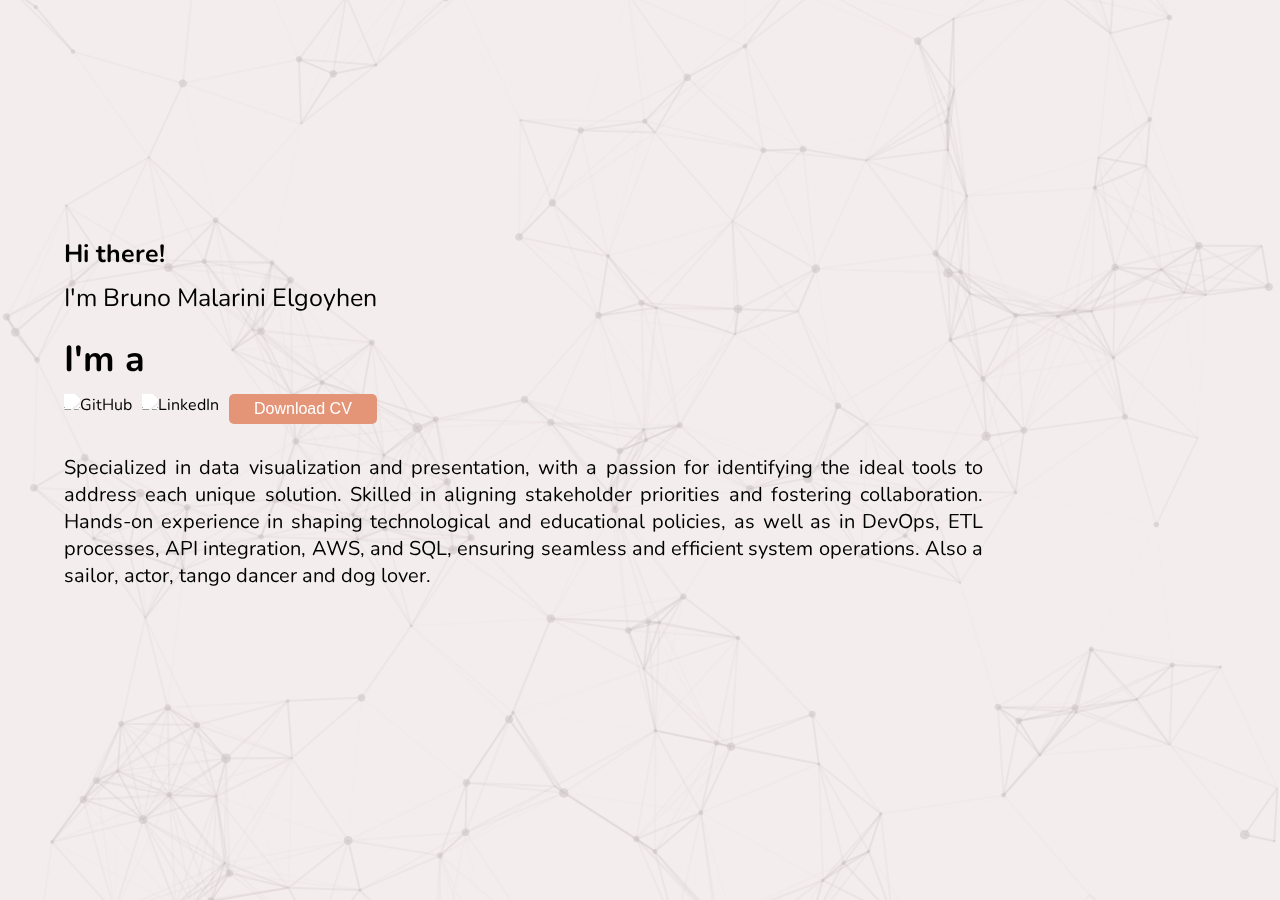
==== index.html @ 43252fc2 "Update index.html" ====
<!DOCTYPE html>
<html lang="en">
<head>
    <meta charset="UTF-8">
    <meta name="viewport" content="width=device-width, initial-scale=1.0">
    <meta http-equiv="X-UA-Compatible" content="ie=edge">
    <title>Bruno Malarini Elgoyhen</title>
    <link rel="preconnect" href="https://fonts.googleapis.com">
    <link rel="preconnect" href="https://fonts.gstatic.com" crossorigin>
    <link href="https://fonts.googleapis.com/css2?family=Nunito:ital,wght@0,200..1000;1,200..1000&display=swap" rel="stylesheet">
    <!-- Link to external CSS file -->
    <link rel="stylesheet" href="styles.css">
    <link rel="stylesheet" href="legder_scrollbar_styles.css">
</head>
<body>
    <div id='sidebar-loading'>
    </div>
    <div class="wrapper", id="background">
    <div id="particles-js"></div>
    <div class="landing-container"id = landing-container>
        <!-- Left side: Text content -->
        <div class="text-content">
            <h1>Hi there!</h1>
            <p>I'm Bruno Malarini Elgoyhen</p>
            <div class="rotating-titles-full-text">
                <p>I'm a <span class="rotating-titles" id="role"></span></p>
            </div>
            <!-- Links to GitHub, LinkedIn -->
            <div class="links">
                <a href="https://github.com/Don-Brownie" target="_blank" class="link">
                    <img src="https://github.com/Don-Brownie/Don-Brownie.github.io/blob/main/Imagenes/github_logo.png?raw=true" alt="GitHub" class="social-icon">
                </a>
                <a href="https://www.linkedin.com/in/brunomalarinielgoyhen/" target="_blank" class="link">
                    <img src="https://github.com/Don-Brownie/Don-Brownie.github.io/blob/main/Imagenes/linkedin_logo.png?raw=true" alt="LinkedIn" class="social-icon">
                </a>
                <!-- CV download button -->
                <a href="Archivos/curriculum_vitae.pdf" download>
                    <button class="cv-button">Download CV</button>
                </a>
            </div>
            <div class="descripcion-bruno-texto">
                <p>Specialized in data visualization and presentation, with a passion for identifying the ideal tools to address each unique solution. Skilled in aligning stakeholder priorities and fostering collaboration. Hands-on experience in shaping technological and educational policies, as well as in DevOps, ETL processes, API integration, AWS, and SQL, ensuring seamless and efficient system operations. Also a sailor, actor, tango dancer and dog lover.</p>
            </div>
        </div>

        <!-- Right side: Photo -->
        <img src="https://github.com/Don-Brownie/Don-Brownie.github.io/blob/main/Imagenes/foto_perfil_con_borde.png?raw=true" alt="Bruno Malarini Elgoyhen" class="photo">
    </div>
    <div class ="service-examples-title" id="stack-section">
        <h1> Things I fiddle with</h1>
    </div> 
        <div class = "icon-holder-grid" id="skills">
            <div class ="image-and-description" id="skills">
            <img src="https://github.com/Don-Brownie/Don-Brownie.github.io/blob/main/Imagenes/icons8-python-240.png?raw=true" alt="Python" class="framework-icon" id="skills">
            <p>Python</p>
        </div>
        <div class ="image-and-description" id="skills">
            <img src="https://github.com/Don-Brownie/Don-Brownie.github.io/blob/main/Imagenes/icons8-pytorch-240.png?raw=true" alt="PyTorch" class="framework-icon" id="skills">
            <p>PyTorch</p>
        </div>
        <div class ="image-and-description" id="skills">
            <img src="https://github.com/Don-Brownie/Don-Brownie.github.io/blob/main/Imagenes/icons8-abrazando-cara-app-240.png?raw=true" alt="HuggingFace" class="framework-icon" id="skills">
            <p>HuggingFace</p>
        </div>
        <div class ="image-and-description" id="skills">
            <img src="https://github.com/Don-Brownie/Don-Brownie.github.io/blob/main/Imagenes/Scikit_learn_logo_small.svg.png?raw=true" alt="HuggingFace" class="framework-icon" id="skills">
            <p>scikit-learn</p>
        </div>
        <div class ="image-and-description" id="skills">
            <img src="https://github.com/Don-Brownie/Don-Brownie.github.io/blob/main/Imagenes/gradio_logo.png?raw=true" alt="Gradio" class="framework-icon" id="skills">
            <p>Gradio</p>
        </div>
        <div class ="image-and-description" id="skills">
            <img src="https://github.com/Don-Brownie/Don-Brownie.github.io/blob/main/Imagenes/fastai.png?raw=true" alt="fast.ai" class="framework-icon" id="skills">
            <p>fast.ai</p>
        </div>
        <div class ="image-and-description" id="skills">
            <img src="https://github.com/Don-Brownie/Don-Brownie.github.io/blob/main/Imagenes/icons8-pandas-240.png?raw=true" alt="Pandas" class="framework-icon"id="skills">
            <p>Pandas</p>
        </div>
        <div class ="image-and-description" id="skills">
            <img src="https://github.com/Don-Brownie/Don-Brownie.github.io/blob/main/Imagenes/icons8-jupyter-240.png?raw=true" alt="Project Jupyter" class="framework-icon"id="skills">
            <p>Jupyter</p>
        </div>
        <div class ="image-and-description" id="skills">
            <img src="https://raw.githubusercontent.com/Don-Brownie/Don-Brownie.github.io/1d416da792bcdf65f5799bc22d08c3d3e2815fe0/Imagenes/ic_looker_studio.svg" alt="Looker Studio" class="framework-icon"id="skills">
            <p>Looker S.</p>
        </div>
        <div class ="image-and-description" id="skills">
            <img src="https://github.com/Don-Brownie/Don-Brownie.github.io/blob/main/Imagenes/icons8-power-bi-240.png?raw=true" alt="Power BI" class="framework-icon"id="skills">
            <p>Power BI</p>
        </div>
        <div class ="image-and-description" id="skills">
            <img src="https://github.com/Don-Brownie/Don-Brownie.github.io/blob/main/Imagenes/Apache%20Airflow.png?raw=true" alt="Apache Airflow" class="framework-icon"id="skills">
            <p>Airflow</p>
        </div>
        <div class ="image-and-description" id="skills">
            <img src="https://github.com/Don-Brownie/Don-Brownie.github.io/blob/main/Imagenes/PostgreSQL.png?raw=true" alt="PostgreSQL" class="framework-icon"id="skills">
            <p>PostgreSQL</p>
        </div>
        <div class ="image-and-description" id="skills">
            <img src="https://github.com/Don-Brownie/Don-Brownie.github.io/blob/main/Imagenes/icons8-aws-240.png?raw=true" alt="Amazon Web Services" class="framework-icon"id="skills">
            <p>AWS</p>
        </div>
        <div class ="image-and-description" id="skills">
            <img src="https://github.com/Don-Brownie/Don-Brownie.github.io/blob/main/Imagenes/icons8-html-240.png?raw=true" alt="HTML" class="framework-icon"id="skills">
            <p>HTML</p>
        </div>
        <div class ="image-and-description" id="skills">
            <img src="https://github.com/Don-Brownie/Don-Brownie.github.io/blob/main/Imagenes/icons8-css-240.png?raw=true" alt="CSS" class="framework-icon"id="skills">
            <p>CSS</p>
        </div>
        <div class ="image-and-description" id="skills">
            <img src="https://github.com/Don-Brownie/Don-Brownie.github.io/blob/main/Imagenes/icons8-javascript-240.png?raw=true" alt="JavaScript" class="framework-icon"id="skills">
            <p>JavaScript</p>
        </div>
        <div class ="image-and-description" id="skills">
            <img src="https://raw.githubusercontent.com/Don-Brownie/Don-Brownie.github.io/bc9d1b763aea43d04d294702d3d5a57075cd590c/Imagenes/Google_Apps_Script.svg" alt="Google Apps Script"  class="framework-icon"id="skills">
            <p>Apps Script</p>
        </div>
        <div class ="image-and-description" id="skills">
            <img src="https://github.com/Don-Brownie/Don-Brownie.github.io/blob/main/Imagenes/256px-Photopea_logo.svg.png?raw=true" alt="Photopea" class="framework-icon"id="skills">
            <p>Photopea</p>
        </div>
        <div class ="image-and-description" id="skills">
            <img src="https://github.com/Don-Brownie/Don-Brownie.github.io/blob/main/Imagenes/256px-Linux_mascot_tux.png?raw=true" alt="Linux" class="framework-icon"id="skills">
            <p>Linux</p>
        </div>
        <div class ="image-and-description" id="skills">
            <img src="https://github.com/Don-Brownie/Don-Brownie.github.io/blob/main/Imagenes/github_logo.png?raw=true" alt="GitHub" class="framework-icon"id="skills">
            <p>GitHub</p>
        </div>
    </div>
    <div class ="service-examples-title" id ="portfolio">
        <h1> Might I interest you in</h1>
    </div>
        <!-- Service Example Box -->
        <div class="service-examples">
            <div class="index-boxes">
                <a href="Data Visualization.html">
                <div class="inner-boxes" id="data-visual">
                    <img src="https://github.com/Don-Brownie/Don-Brownie.github.io/blob/main/Imagenes/foto_perfil_borde.png?raw=true" alt="data-visual" class="logo">
                    <div class="inner-boxes-title">
                        <h3> Data Visualization</h3>
                        </div>
                        <div class="inner-boxes-text">
                        <p> textito lindo </p>
                        </div>
                    <div class="icon-holder-list" id="data-visual">
                        <img src="https://github.com/Don-Brownie/Don-Brownie.github.io/blob/main/Imagenes/linkedin_logo.png?raw=true" alt="LinkedIn" class="framework-icon">
                    </div>
                        </div>
                    </a>
                    </div>
            <div class="index-boxes">
                <a href="Machine Learning.html">
                <div class="inner-boxes" id="mlops">
                    <img src="https://github.com/Don-Brownie/Don-Brownie.github.io/blob/main/Imagenes/mlp_image.png?raw=true" alt="mlp" class="logo">
                    <div class="inner-boxes-title">
                        <h3> Machine Learning</h3>
                        </div>
                        <div class="inner-boxes-text">
                        <p> Code and explanation for the training of four machine learning algorithms to solve two distinct prediction problems. </p>
                        </div>
                    <div class="icon-holder-list" id="mlops">
                        <img src="https://github.com/Don-Brownie/Don-Brownie.github.io/blob/main/Imagenes/icons8-pytorch-240.png?raw=true" alt="PyTorch" class="framework-icon">
                        <img src="https://github.com/Don-Brownie/Don-Brownie.github.io/blob/main/Imagenes/Scikit_learn_logo_small.svg.png?raw=true" alt="scikit-learn" class="framework-icon">
                        <img src="https://github.com/Don-Brownie/Don-Brownie.github.io/blob/main/Imagenes/icons8-pandas-240.png?raw=true" alt="Pandas" class="framework-icon">
                        <img src="https://github.com/Don-Brownie/Don-Brownie.github.io/blob/main/Imagenes/icons8-python-240.png?raw=true" alt="Python" class="framework-icon">
                    </div>
                        </div>
                    </a>
                    </div>
            <div class="index-boxes">
                <a href="AI in Practice.html">
                <div class="inner-boxes" id="gradio">
                    <img src="https://github.com/Don-Brownie/Don-Brownie.github.io/blob/main/Imagenes/pencil_drawing.png?raw=true" alt="ai-pencil" class="logo">
                    <div class="inner-boxes-title">
                        <h3> AI in Practice</h3>
                        </div>
                        <div class="inner-boxes-text">
                        <p> Try out the four trained models in the Machine Learning module yourself. Input data and get a prediction. </p>
                        </div>
                    <div class="icon-holder-list" id="gradio">
                        <img src="https://github.com/Don-Brownie/Don-Brownie.github.io/blob/main/Imagenes/icons8-abrazando-cara-app-240.png?raw=true" alt="HuggingFace" class="framework-icon">
                        <img src="https://github.com/Don-Brownie/Don-Brownie.github.io/blob/main/Imagenes/gradio_logo.png?raw=true" alt="Gradio" class="framework-icon">
                        <img src="https://github.com/Don-Brownie/Don-Brownie.github.io/blob/main/Imagenes/icons8-python-240.png?raw=true" alt="Python" class="framework-icon">
                    </div>
                        </div>
                    </a>
                    </div>
                </div>
                <div class ="service-examples-title" id = my-timeline>
                    <h1> My Journey </h1>
                </div>
                    <div class="service-examples">
                <div class="timeline-container">
                    <div class="inner-timeline-container">
                    <div class="timeline-item">
                        <div class="timeline-content">
                            <h3 id="UTDT">Torcuato di Tella</h3>
                          <h3 id="titulo-descripcion">Master in Management and Analytics</h3>
                            <p>Description of the event that took place.</p>
                            <span class="date">March 2025</span>
                        </div>
                        <div class="ball">
                            <img src="https://github.com/Don-Brownie/Don-Brownie.github.io/blob/main/Imagenes/ditella.jpg?raw=true" alt="Event 1">
                        </div>
                    </div>
                    <div class="timeline-item">
                        <div class="timeline-content">
                            <h3>Event 2</h3>
                            <p>Description of the event that took place.</p>
                            <span class="date">February 2025</span>
                        </div>
                        <div class="ball">
                            <img src="https://github.com/Don-Brownie/Don-Brownie.github.io/blob/main/Imagenes/ditella.jpg?raw=true" alt="Event 2">
                        </div>
                    </div>
                    <div class="timeline-item">
                        <div class="timeline-content">
                            <h3>Event 3</h3>
                            <p>Description of the event that took place.</p>
                            <span class="date">January 2025</span>
                        </div>
                        <div class="ball">
                            <img src="https://github.com/Don-Brownie/Don-Brownie.github.io/blob/main/Imagenes/scms.png?raw=true" alt="Event 3">
                        </div>
                    </div>
                </div>
                <div class="timeline-bar">
                </div>
                </div>
                <div class="timeline-container">
                    <div class="inner-timeline-container">
                    <div class="timeline-item">
                        <div class="timeline-content">
                            <h3 id="UTDT">Torcuato di Tella</h3>
                          <h3 id="titulo-descripcion">Master in Management and Analytics</h3>
                            <p>Description of the event that took place.</p>
                            <span class="date">March 2025</span>
                        </div>
                        <div class="ball">
                            <img src="https://github.com/Don-Brownie/Don-Brownie.github.io/blob/main/Imagenes/ditella.jpg?raw=true" alt="Event 1">
                        </div>
                    </div>
                    <div class="timeline-item">
                        <div class="timeline-content">
                            <h3>Event 2</h3>
                            <p>Description of the event that took place.</p>
                            <span class="date">February 2025</span>
                        </div>
                        <div class="ball">
                            <img src="https://github.com/Don-Brownie/Don-Brownie.github.io/blob/main/Imagenes/ditella.jpg?raw=true" alt="Event 2">
                        </div>
                    </div>
                    <div class="timeline-item">
                        <div class="timeline-content">
                            <h3 id="UTDT">Torcuato di Tella</h3>
                          <h3 id="titulo-descripcion">Master in Management and Analytics</h3>
                            <p>Description of the event that took place.</p>
                            <span class="date">March 2025</span>
                        </div>
                        <div class="ball">
                            <img src="https://github.com/Don-Brownie/Don-Brownie.github.io/blob/main/Imagenes/ditella.jpg?raw=true" alt="Event 1">
                        </div>
                    </div>
                    <div class="timeline-item">
                        <div class="timeline-content">
                            <h3>Event 4</h3>
                            <p>Description of the event that took place.</p>
                            <span class="date">January 2025</span>
                        </div>
                        <div class="ball">
                            <img src="https://github.com/Don-Brownie/Don-Brownie.github.io/blob/main/Imagenes/scms.png?raw=true" alt="Event 4">
                        </div>
                    </div>
                </div>
                <div class="timeline-bar">
                </div>
                </div>
            </div>
        </div>
    </div>
</div>
</ul>
</body>
</div>
<script src="particles.min.js"></script> <!-- stats.js lib -->
<script src="particles.js"></script>
<script src=script.js"></script>
</html>
---- styles.css ----
:root {
    --blue-color: rgb(228, 149, 120);
    --background-color:  #f4eded;
    --background-color-dm: #131414;
    --blue-color-dm:rgb(72, 117, 117);
    --text-color:black;
    --text-color-alt:white;
    --text-color-dm:var(--text-color-alt);
    --text-color-alt-dm:var(--text-color);
  }
/* General styling for body */
* {
    transition: background-color 0.6s, color 0.6s;
    
}

body {
    font-family: "Nunito",sans-serif;
    margin: auto;
    height: 100%;
    width: auto;
    display: grid;
    align-items: center;
    background-color:var(--background-color);
    scroll-behavior: smooth;
    text-align: center;
    }

body.dark-mode {
    background-color: var(--background-color-dm);
}
a {
    text-decoration: none;  /* Remove underline */
    color: inherit;         /* Inherit the color from the parent */
    font-weight: inherit;   /* Inherit the font weight */
}

.wrapper {
    height: 100vh;
    overflow-y: auto;
    overflow-x: hidden;
    perspective: 10px;
    align-items: center;
    display: grid;
}

/* Container for content */
.landing-container {
    display: grid;  
    justify-content: space-between;
    align-items: center;
    padding-left:5%;
    padding-right:5%;
    padding-top: 1%;
    width: 90%;
    grid-template-columns: [col1] auto [col2] auto;
    pointer-events: none;
}
.text-content {
    text-align: left;
    left:20%;
}

/* Left section content */
.text-content h1 {
    font-size: 25px;
    margin: 10px 0;
    text-align: left;
    color:var(--text-color);
}
.dark-mode .text-content h1{
    color:var(--text-color-dm);
}
.text-content p {
    font-size: 25px;
    margin: 10px 0;
    text-align: left;
    color:var(--text-color);
}
.dark-mode .text-content p{
    color:var(--text-color-dm);
}

.rotating-titles-full-text p {
    font-size: 36px;
    font-weight: bold;
    color:var(--text-color);
}

.dark-mode .rotating-titles-full-text p {
    color:var(--text-color-dm);
}

/* Rotating titles container */
.rotating-titles-full-text {
    display: inline-block;
    text-align: left;
    white-space: nowrap;
    vertical-align: middle; /* Ensure vertical alignment is also correct */
}

/* New container for rotating text to prevent text movement */
.rotating-container {
    display: inline-block;
    text-align: left;
    white-space: nowrap;
    align-items: flex-start; /* Align items to the top */
}

/* Rotating titles styling */
.rotating-titles {
    font-size: 32px;
    font-weight: bold;
    color: var(--blue-color);
    display: inline-block;
    border-right: 2px solid var(--blue-color); /* Creates the caret effect */
    padding-right: 5px; /* Space between text and caret */
    animation: blinkCaret 0.7s step-end infinite; /* Blinking animation */
    text-align: left;
}
.dark-mode .rotating-titles {
    color: var(--text-color-alt);
    border-right: 2px solid var(--text-color-alt);
}

.links {
    display: flex;
    align-items: top; /* Align items vertically in the center */
    gap: 10px; /* Adds space between each element */;
    pointer-events: auto;
}

.social-icon {
    width: 30px; /* Adjust size of the icons as needed */
    height: 30px;
    filter: saturate(150) grayscale(1) contrast(10);
    mix-blend-mode: multiply;
    pointer-events: auto;
    transition: transform 0.15s;
}
.social-icon:hover{
    transform: scale(1.05);
    filter: brightness(120%);
}

.dark-mode .social-icon {
    filter: brightness(0) invert(1);
    mix-blend-mode: normal;
}
/* CV Button styling */

.cv-button {
    padding: 6px 25px;
    font-size: 16px;
    background-color:var(--blue-color);
    color: var(--text-color-dm);
    border: none;
    cursor: pointer;
    border-radius: 5px;
    pointer-events: auto;
    transition: transform 0.15s;
}
.cv-button:hover{
    transform: scale(1.05);
    filter: brightness(120%);
}
.dark-mode .cv-button {
    background-color:var(--blue-color-dm);
    color: var(--text-color-alt-dm);
}

.descripcion-bruno-texto p {
    font-size: 20px;
    padding-top: 20px;
    padding-right: 40px;
    text-align: justify;
}
.photo {
    height: 800px;
    border-radius: 8px;
    object-fit: cover;
    overflow: clip;
    padding-right: 5%;
    opacity: 0; /* Start with the image being invisible */
    transform: translateX(100%); /* Initially position the image off-screen to the right */
    transition: transform 0.5s ease-in-out, opacity 0.5s ease-in-out; /* Add both transform and opacity transition */
}

/* When the page loads, apply the transition effect */
.photo.loaded {
    opacity: 1; /* Fade in */
    transform: translateX(0); /* Slide into view */
}

/* When the viewport is below 349px, hide the image */
@media (max-width: 1000px) {
    .photo {
        display: none;
    }
}

/* Keyframes for caret blinking */
@keyframes blinkCaret {
    50% {
        border-color: transparent; /* Makes the caret disappear */
    }
}
.service-examples-title {
    padding-top: 5%;
    margin: auto;
    color: var(--text-color);
    pointer-events: none;
}
.dark-mode .service-examples-title {
    color: var(--text-color-dm)
}
.service-examples{
    display: flex;
    flex-wrap: wrap;
    place-items: center;
    padding: 10%;
    pointer-events: none;
    justify-content: space-evenly;
    gap:7px;
}
.index-boxes{
    background-color: var(--blue-color);
    height: 500px;
    width: 240px;
    padding:3%;
    object-fit: contain;
    transition: 0.5s;
    border-radius: 8px;
    color:var(--text-color-alt);
    pointer-events: auto;
}
.dark-mode .index-boxes {
    background-color: var(--blue-color-dm);
    color: var(--text-color-alt-dm);
}

.index-boxes:hover{
    transform: scale(1.013);
    filter: brightness(120%);
}

.inner-boxes{   
     display: grid;
    grid-template-rows: [row1] 60% [row2] 10% [row3] 20% [row4] 10%;
    height: 100%;
    width: 100%;
    object-fit: contain;
    align-items: center;
    text-align: center;
    }

.inner-boxes-title{   
     font-size: 22px;
     justify-content:end;
    }
.logo{
    object-fit: scale-down;
    width: 100%;
    height:100%;
    align-self: center;
}

.framework-icon{
    width: 40px; /* Adjust size of the icons as needed */
    height: 40px;
    justify-self: center;
}

.framework-icon#skills{
    width: 55px; /* Adjust size of the icons as needed */
    height: 55px;
}

.icon-holder-grid{
    display: flex;
        flex-wrap: wrap;
        place-content: center;
        gap: .4rem;
        justify-self: center;
}
.icon-holder-grid#skills{
    padding: 10px;
    border-radius: 8px;
    width: 80vw;
}
.icon-holder-list{
    align-items: flex-end;
}

.image-and-description{
    font-size: 14px;
    height: 95px;
    width: 85px;
    align-content: center;
    justify-content: center;
    grid-template-rows: [row1] 70% [row2] 30%;
    justify-self: center;
    padding: 5px;
    display: grid;
    border-radius:8px;
    justify-self:center;
    align-items: center;
    justify-items: center;
    background-color: var(--blue-color);
    color:var(--text-color-alt);
    transition: transform 0.3s;
    pointer-events:auto;
}
.dark-mode .image-and-description{
    background-color: var(--blue-color-dm);
    color: var(--text-color-alt-dm);
}
.image-and-description:hover{
    transform: scale(1.05);
    filter: brightness(120%);
}

#particles-js {
    position: fixed;
    left: -50%;
    width: 200%;
    height:500%;
    z-index: -3;
    pointer-events:auto;
    transform: translateZ(-10px);
    /* This ensures that interactions are passed through to elements below */
  } /* ---- stats.js ---- */

  .timeline-container {
    position: relative;
    min-width: 45%;
    margin: 0 auto;
    padding: 10px;
    padding-right: 40px;
    box-sizing: border-box;
    display: grid;
    grid-template-columns: [col1] 100% [col2] 14px; 
}

.timeline-item {
    display: grid;
    margin-bottom: 20px;
    position: relative;
    width: 100%;
    grid-template-columns: [row1] 100% [row2] 3px;
}

.timeline-item:nth-child(odd) .timeline-content {
    left: 0;
    box-sizing: border-box;

}

.timeline-item:nth-child(even) .timeline-content {
    box-sizing: border-box;
    right: 0;
    box-sizing: border-box;

}

.timeline-content {
    background: #fff;
    padding: 15px;
    border-radius: 6px;
    position: relative;
    width: 45%;
    box-shadow: 0 4px 6px rgba(0, 0, 0, 0.1);
    left: 0;
    width: 100%;
}

.timeline-content h3 {
    margin-bottom: 10px;
    font-size: 1.2em;
    color: #333;
}

.timeline-content p {
    font-size: 1em;
    color: #666;
}

.timeline-item .ball {
    right: -42px;
    position: absolute;
    top: 15px;
    width: 50px;
    height: 50px;
    border-radius: 50%;
    overflow: hidden;
    display: flex;
    justify-content: center;
    align-items: center;
    border: 7px solid var(--blue-color);
    background-color: black;
}
.dark-mode .timeline-item .ball {
    border: 7px solid var(--blue-color-dm);
}

.timeline-item .ball img {
    width: 100%;
    height: 100%;
    object-fit: cover; /* Ensures the image covers the entire circle */
}

.date {
    display: block;
    margin-top: 10px;
    font-size: 0.9em;
    color: #888;
    text-align: right;
}
.header{
    display: grid
;
    grid-template-columns: [col1] auto [col2] auto;
}
.timeline-bar {
    border-right: solid 7px var(--blue-color);
}
.dark-mode .timeline-bar{
    border-right: solid 7px var(--blue-color-dm);
}

.jupyter-iframe{
    width:99%;
    height:90vh;
    border-color: var(--blue-color);
    border-width:5px;
}
.dark-mode .jupyter-iframe {
        border-color: var(--blue-color-dm);
    }

 .inner-body{
    width:95%;
    padding:1%;
    align-items: flex-start;
}
.dark-mode .inner-body#inner-body-ml{
    color:var(--text-color-alt);
}
gradio-app .gradio-container {
    background-color: transparent !important;
    font-family:inherit !important;
    flex-direction: row !important;
    justify-content: center !important;
}
gradio-app .gradio-container h1 {
    font-size: 25px !important;
}

.dark-mode gradio-app .gradio-container-5-21-0 .prose *  {
    color: var(--background-color) !important;
}

header {
    position: fixed; /* Makes the header stay on top */
    top: 0; /* Position it at the top of the page */
    left: 0; /* Aligns it to the left */
    width: 100%; /* Takes full width of the page */
    background-color: #333; /* Dark background color */
    color: white; /* Text color */
    text-align: center; /* Center align text */
    height:10vh;
    display: grid;
    grid-template-columns: [col1] 25% [col2] 25%  [col3] 25% [col4] 25%;
    align-items: center;
}

.wrapper#outer-wrapper{
    height: 90vh;
    bottom: 0;
    position: fixed;
}
.wrapper#background-ml{
    height: 100%;
}
.header-links{
    height: 100%;
    display:grid;
    grid-template-columns: [col1] 20% [col2] auto;
    overflow:hidden;
    padding-left: 20%;
    padding-right: 20%;
    font-size: 2vh;
    align-items: center;
}
---- legder_scrollbar_styles.css ----
/* Enable pointer events for the scrollbar */
:root{
    --scrollbar-width: 10px;
    --ledger-background-color:rgb(236, 192, 175);
    --ledger-background-color-dm:rgb(71, 93, 93);

}
::-webkit-scrollbar {
    width: var(--scrollbar-width);
    background-color: var(--ledger-background-color);
}
.dark-mode ::-webkit-scrollbar{
    background-color: var(--ledger-background-color-dm);
}

/* Track */
::-webkit-scrollbar-track {
    box-shadow: var(--ledger-background-color);
    border-radius: 10px;
}

/* Handle */
::-webkit-scrollbar-thumb {
    background:coral;
    border-radius: 10px;
}

.dark-mode ::-webkit-scrollbar-thumb {
    background:lightblue;
}
/* Handle on hover */
::-webkit-scrollbar-thumb:hover {
    filter: brightness(1.5);
}

.sidebar {
    width: 20px;
    height: 100%;
    background-color:var(--ledger-background-color);
    color: white;
    position: fixed;
    border-top-left-radius: 10px ;
    border-bottom-left-radius: 10px ;
    right: var(--scrollbar-width); /* Start hidden on the right */
    transition: 0.3s;
    z-index: 2;
    overflow: hidden;
    display: grid;
    grid-template-columns: [col1]20px [col2] auto;
  }

.dark-mode .sidebar{
    background-color: var(--ledger-background-color-dm);
}

.sidebar:hover{
    width: 180px;
    padding-right: 5px;
}

p#arrow{
    object-fit: cover;
    width: 100%;
    place-self: center;
    font-weight: bold;
    font-size: 100%;
    padding-left: 10px;
    color:coral;
}
.dark-mode p#arrow {
  color: lightblue;
}
.checkbox {
    opacity: 0;
    position: absolute;
  }
  
  .checkbox-label {
    background-color: white;
    width: 100px;
    height: 20px;
    border-radius: 50px;
    position: relative;
    padding: 5px;
    cursor: pointer;
    display: flex;
    justify-content: space-between;
    align-items: center;
    justify-self:center;
  }
  .dark-mode .checkbox-label{
    background-color: #111;
  }
  
  .dark-mode-astros{
    font-size: 100%;
    justify-self: center;
    object-fit: cover;
    padding-left: 1px;
    padding-right: 1px;
}
.dark-mode-astros#sun{
  color:gold;
}
  
  .checkbox-label .ball {
    background-color:coral;
    width: 24px;
    height: 24px;
    position: absolute;
    left: 2px;
    top: 3px;
    border-radius: 50%;
    transition: transform 0.2s linear;
  }
  .dark-mode .checkbox-label .ball{
    background-color:  #fff;
  }
  
  .checkbox:checked + .checkbox-label .ball {
    transform: translateX(80px);
  }
  
  
  .sidebar-content{
    padding-top: 15px;
    padding-bottom: 15px;
  }

  .sidebar-redirections{
    display: grid;
    justify-content: left;
    padding: 15px;
  }
  #sidebar-links.links{
    width: 86%;
    position: absolute;
    bottom: 0;
    justify-content: center;
    overflow: hidden;
}
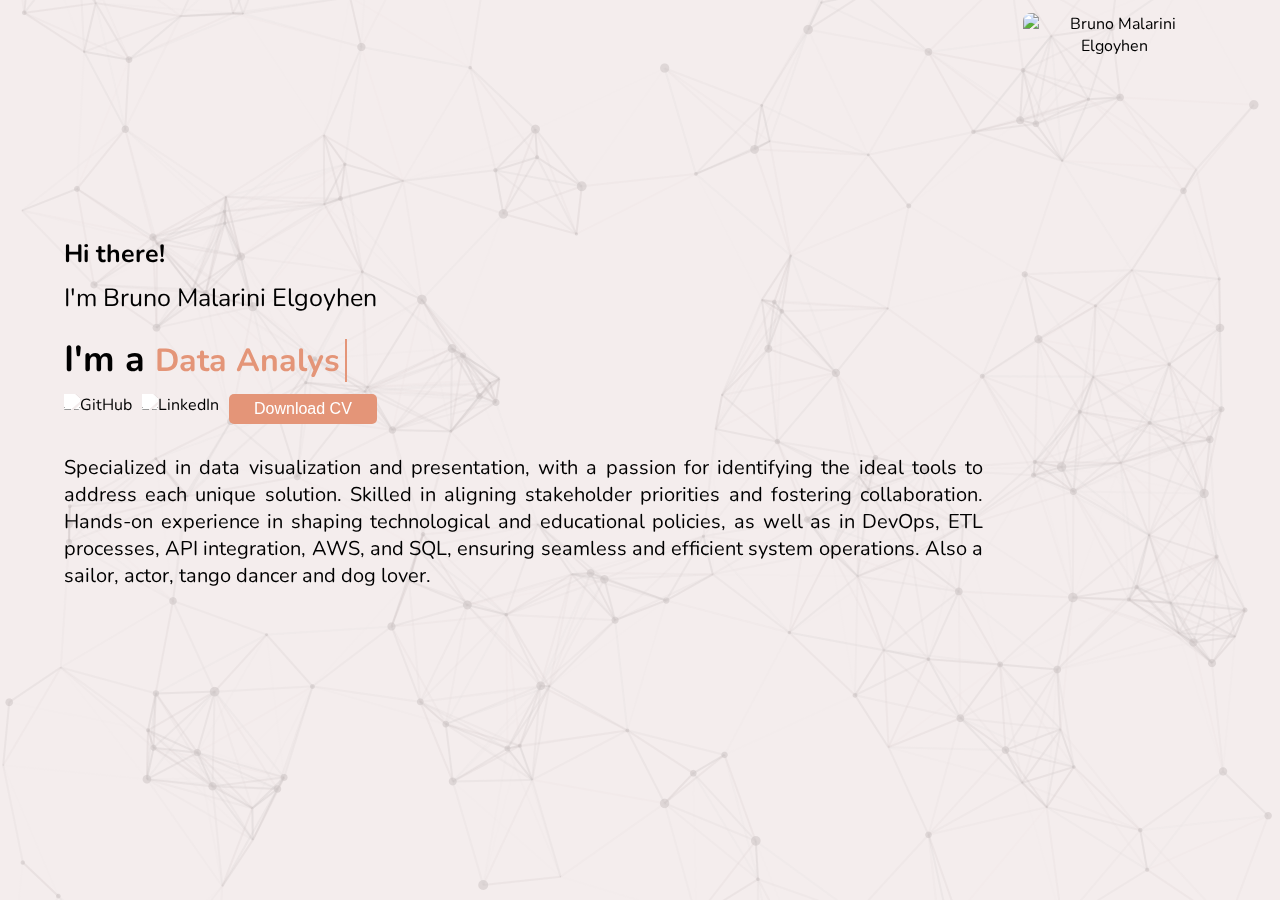
==== commit 70c377fa: "Update index.html" ====
--- a/index.html
+++ b/index.html
@@ -288,7 +288,7 @@
 </div>
 <script src="particles.min.js"></script> <!-- stats.js lib -->
 <script src="particles.js"></script>
-<script src=script.js"></script>
+<script src="script.js"></script>
 </html>
 
 
--- a/legder_scrollbar_styles.css
+++ b/legder_scrollbar_styles.css
@@ -129,9 +129,15 @@
 
   .sidebar-redirections{
     display: grid;
-    justify-content: left;
-    padding: 15px;
-  }
+    align-items: center;
+    padding-top:5vh;
+    gap:2px;
+  }
+  .sidebar-redirections-indent-0:hover{
+    filter: brightness(120%);
+    transition: 0.5s;
+  }
+
   #sidebar-links.links{
     width: 86%;
     position: absolute;
@@ -139,3 +145,73 @@
     justify-content: center;
     overflow: hidden;
 }
+.sidebar-redirections-indent-0{
+  text-align: left;
+  background-color: var(--blue-color);
+  border-radius: 5px;
+  padding:7px;
+  display: flex;
+  justify-content: space-between; /* Distributes space between the items */
+;
+}
+.dark-mode .sidebar-redirections-indent-0{
+  background-color: var(--background-color-dm);
+}
+.sidebar-redirections-indent-1{
+  text-align: left;
+  background-color: var(--blue-color);
+  filter: brightness(110%);
+  border-radius: 5px;
+  padding:7px;
+  transition: 0.3s;
+  display: flex;
+  justify-content: space-between; 
+}
+.sidebar-redirections-indent-1:hover{
+  filter:brightness(120%);
+}
+.dark-mode .sidebar-redirections-indent-1{
+  background-color: var(--background-color-dm);
+  filter:contrast(80%) brightness(105%);
+}
+
+.sidebar-redirections-indent-2{
+  text-align: left;
+  background-color: var(--blue-color);
+  filter: brightness(125%) contrast(95%);
+  border-radius: 5px;
+  padding:7px;
+  transition: 0.3s;
+  display: flex;
+  justify-content: space-between; 
+}
+
+.dark-mode .sidebar-redirections-indent-2{
+  background-color: var(--background-color-dm);
+  filter:contrast(60%) brightness(105%);
+}
+.sidebar-redirections-indent-2:hover{
+  filter: brightness(120%);
+  transition: 0.5s;
+}
+
+.deployable-options {
+    display: none;  /* Start as hidden */
+}
+
+.deployable-options.visible {
+    display: grid;
+    gap:2px;
+}
+
+button#sidebar-button{
+  height:15px;
+  background-color: inherit;
+  border: 0px;
+  transition: 0s;
+}
+
+button#sidebar-button img{
+  filter: brightness(1000%) contrast(1000%);
+}
+
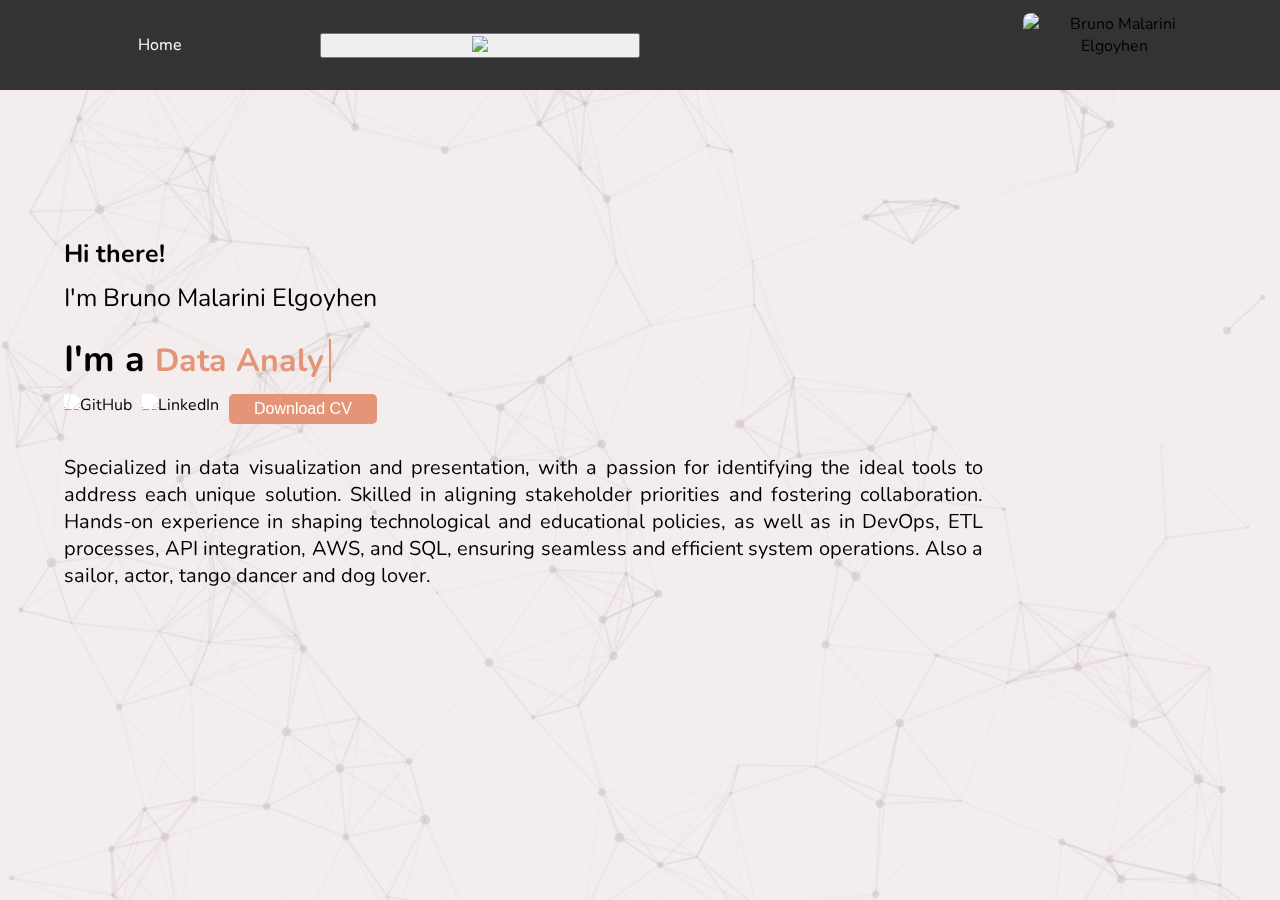
==== commit dd7db6aa: "Update index.html" ====
--- a/index.html
+++ b/index.html
@@ -12,10 +12,17 @@
     <link rel="stylesheet" href="styles.css">
     <link rel="stylesheet" href="legder_scrollbar_styles.css">
 </head>
+
 <body>
     <div id='sidebar-loading'>
     </div>
     <div class="wrapper", id="background">
+        <header> 
+            <p>Home</p> 
+            <button id= "sidebar-shower" onclick="toggleDeployable('main-sidebar')">
+                <img src ="https://raw.githubusercontent.com/Don-Brownie/Don-Brownie.github.io/d890917d8dfc9b725db92595f86d03ec58fcdd4d/Imagenes/menu_24dp_1F1F1F_FILL0_wght400_GRAD0_opsz24.svg">
+            </button>
+        </header>
     <div id="particles-js"></div>
     <div class="landing-container"id = landing-container>
         <!-- Left side: Text content -->
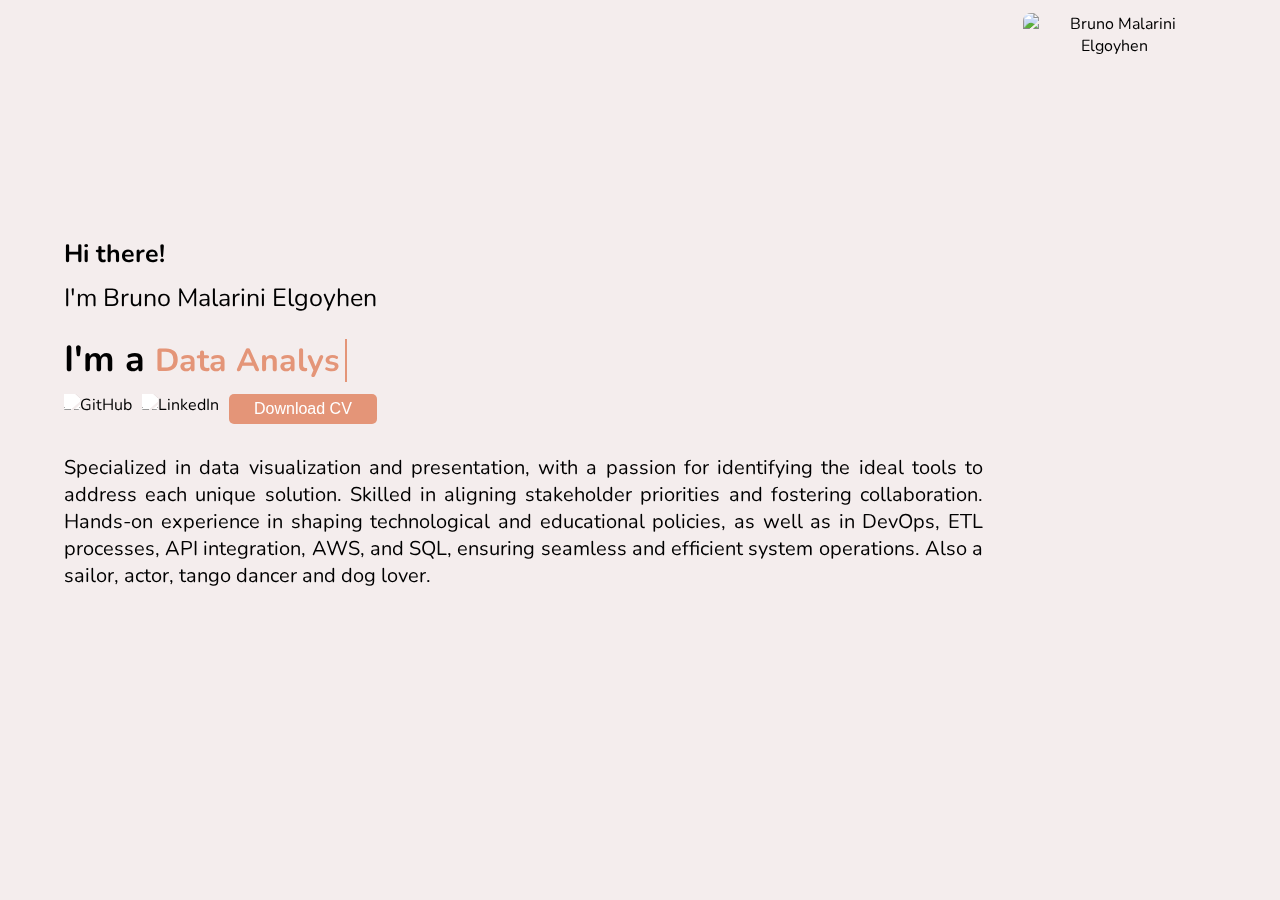
==== commit d04c7bb0: "Update index.html" ====
--- a/index.html
+++ b/index.html
@@ -293,9 +293,34 @@
 </ul>
 </body>
 </div>
-<script src="particles.min.js"></script> <!-- stats.js lib -->
-<script src="particles.js"></script>
-<script src="script.js"></script>
+<script>
+    // Function to detect aspect ratio and load scripts accordingly
+    function loadScriptsBasedOnAspectRatio() {
+        const aspectRatio = window.innerWidth / window.innerHeight;
+        
+        // Check if aspect ratio meets your condition (e.g., 16:9 or greater)
+        if (aspectRatio >= 1 && window.innerWidth > 999) { // For 16:9 aspect ratio (width > height)
+            // Load the scripts if the condition is met
+            loadScript("particles.min.js");
+            loadScript("particles.js");
+        }
+        // Else: Don't load particles scripts
+    }
+
+    // Function to dynamically load a script
+    function loadScript(src) {
+        const script = document.createElement("script");
+        script.src = src;
+        script.type = "text/javascript";
+        script.async = true;
+        document.head.appendChild(script);
+    }
+    // Run the function to check aspect ratio and load scripts
+    loadScriptsBasedOnAspectRatio();
+
+    // Load your script.js regardless of aspect ratio
+    loadScript("script.js");
+</script>
 </html>
 
 
--- a/styles.css
+++ b/styles.css
@@ -35,6 +35,10 @@
     font-weight: inherit;   /* Inherit the font weight */
 }
 
+p {
+    margin:0px;
+}
+
 .wrapper {
     height: 100vh;
     overflow-y: auto;
@@ -417,8 +421,7 @@
     text-align: right;
 }
 .header{
-    display: grid
-;
+    display: grid;
     grid-template-columns: [col1] auto [col2] auto;
 }
 .timeline-bar {
@@ -461,34 +464,28 @@
 }
 
 header {
-    position: fixed; /* Makes the header stay on top */
+    position: sticky; /* Makes the header stay on top */
     top: 0; /* Position it at the top of the page */
     left: 0; /* Aligns it to the left */
     width: 100%; /* Takes full width of the page */
-    background-color: #333; /* Dark background color */
+    background-color: coral; /* Dark background color */
     color: white; /* Text color */
     text-align: center; /* Center align text */
-    height:10vh;
-    display: grid;
-    grid-template-columns: [col1] 25% [col2] 25%  [col3] 25% [col4] 25%;
-    align-items: center;
-}
-
-.wrapper#outer-wrapper{
-    height: 90vh;
-    bottom: 0;
-    position: fixed;
-}
-.wrapper#background-ml{
-    height: 100%;
-}
-.header-links{
-    height: 100%;
-    display:grid;
-    grid-template-columns: [col1] 20% [col2] auto;
-    overflow:hidden;
-    padding-left: 20%;
-    padding-right: 20%;
-    font-size: 2vh;
-    align-items: center;
-}
+    height:min(10vh,50px);
+    display: none;
+    z-index:10;
+    align-items: center;
+    grid-template-columns: [col1] 70% [col2] 15%;
+    padding-left: 15%;
+}
+.dark-mode header{
+    background-color: var(--background-color-dm);
+    filter: contrast(80%) brightness(110%)
+}
+
+@media screen and (max-width: 999px), 
+       screen and (max-aspect-ratio: 1/1) {
+  header{
+    display: grid;
+  }
+}
--- a/legder_scrollbar_styles.css
+++ b/legder_scrollbar_styles.css
@@ -3,8 +3,25 @@
     --scrollbar-width: 10px;
     --ledger-background-color:rgb(236, 192, 175);
     --ledger-background-color-dm:rgb(71, 93, 93);
-
-}
+}
+
+@media screen and (max-width: 999px), 
+       screen and (max-aspect-ratio: 1/1) {
+  body {
+    overflow: hidden; /* Hide scrollbar */
+  }
+  ::-webkit-scrollbar {
+    display: none;
+  } 
+  .sidebar{
+    right: 0 !important;
+    width:0 !important;
+  }
+  button#sidebar-shower{
+    height:20px;
+  }
+}
+
 ::-webkit-scrollbar {
     width: var(--scrollbar-width);
     background-color: var(--ledger-background-color);
@@ -211,7 +228,22 @@
   transition: 0s;
 }
 
+button#sidebar-shower{
+  background-color: inherit;
+  border: 0px;
+}
+button:hover{
+  filter:brightness(120%)
+}
+
 button#sidebar-button img{
   filter: brightness(1000%) contrast(1000%);
 }
 
+button#sidebar-shower img{
+  filter: brightness(1000%) contrast(1000%);
+}
+
+.sidebar.visible{
+  width:180px !important;
+}
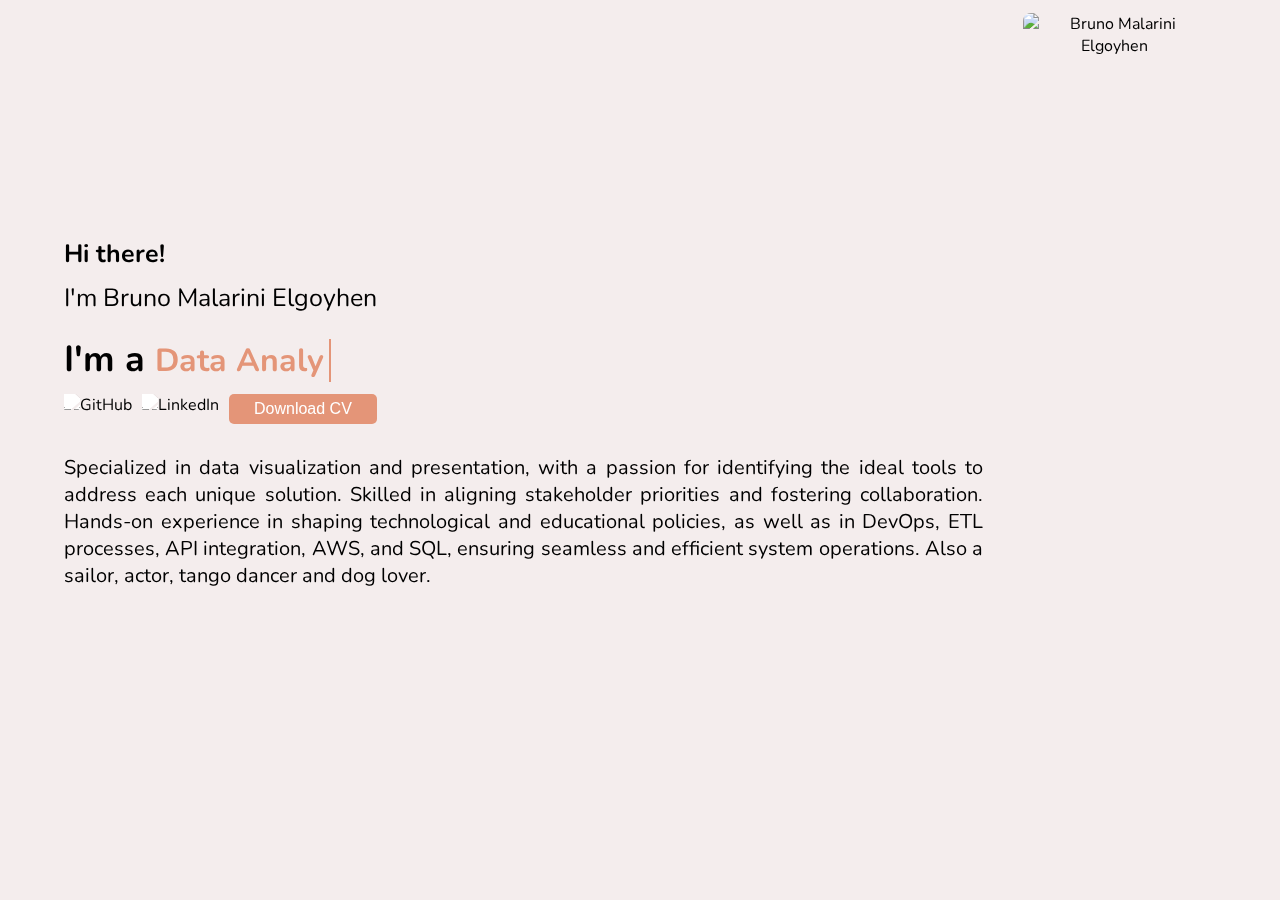
==== commit 8450eb90: "Update index.html" ====
--- a/index.html
+++ b/index.html
@@ -54,7 +54,7 @@
         <img src="https://github.com/Don-Brownie/Don-Brownie.github.io/blob/main/Imagenes/foto_perfil_con_borde.png?raw=true" alt="Bruno Malarini Elgoyhen" class="photo">
     </div>
     <div class ="service-examples-title" id="stack-section">
-        <h1> Things I fiddle with</h1>
+        <h1> Stuff I work with</h1>
     </div> 
         <div class = "icon-holder-grid" id="skills">
             <div class ="image-and-description" id="skills">
@@ -151,7 +151,7 @@
                         <h3> Data Visualization</h3>
                         </div>
                         <div class="inner-boxes-text">
-                        <p> textito lindo </p>
+                        <p> Text holder </p>
                         </div>
                     <div class="icon-holder-list" id="data-visual">
                         <img src="https://github.com/Don-Brownie/Don-Brownie.github.io/blob/main/Imagenes/linkedin_logo.png?raw=true" alt="LinkedIn" class="framework-icon">
@@ -200,15 +200,17 @@
                 <div class ="service-examples-title" id = my-timeline>
                     <h1> My Journey </h1>
                 </div>
-                    <div class="service-examples">
+                <div class="service-examples">
+                <div class= "service-examples-inner-title" id=education>
+                    <h1> Education </h1>
                 <div class="timeline-container">
                     <div class="inner-timeline-container">
                     <div class="timeline-item">
                         <div class="timeline-content">
-                            <h3 id="UTDT">Torcuato di Tella</h3>
+                            <h3 id="UTDT">Universidad Torcuato di Tella</h3>
                           <h3 id="titulo-descripcion">Master in Management and Analytics</h3>
-                            <p>Description of the event that took place.</p>
-                            <span class="date">March 2025</span>
+                            <p>"The combination of business education and data science offers new learning opportunities to gain competitive advantages. The goal is to train professionals who, through the use of technology and quantitative methods, add value and innovation in the business field."</p>
+                            <span class="date">Ongoing</span>
                         </div>
                         <div class="ball">
                             <img src="https://github.com/Don-Brownie/Don-Brownie.github.io/blob/main/Imagenes/ditella.jpg?raw=true" alt="Event 1">
@@ -216,9 +218,10 @@
                     </div>
                     <div class="timeline-item">
                         <div class="timeline-content">
-                            <h3>Event 2</h3>
-                            <p>Description of the event that took place.</p>
-                            <span class="date">February 2025</span>
+                            <h3 id="UTDT">Universidad Torcuato di Tella</h3>
+                            <h3>Bachelor in Political Science and Governmental Affairs</h3>
+                            <p>"Trains professionals with the skills to analyze political processes and perform managerial and leadership functions within institutions. We live in the "information society," and therefore, the ability to generate, organize, analyze, and apply information for decision-making and problem-solving is key to personal development and professional success."</p>
+                            <span class="date">2021</span>
                         </div>
                         <div class="ball">
                             <img src="https://github.com/Don-Brownie/Don-Brownie.github.io/blob/main/Imagenes/ditella.jpg?raw=true" alt="Event 2">
@@ -226,9 +229,10 @@
                     </div>
                     <div class="timeline-item">
                         <div class="timeline-content">
-                            <h3>Event 3</h3>
-                            <p>Description of the event that took place.</p>
-                            <span class="date">January 2025</span>
+                            <h3 id="SCMS">St. Catherine's Moorlands</h3>
+                            <h3>High School Diploma | International Baccalaureate</h3>
+                            <p>British bilingual school founded in Buenos Aires in 1956. French studies once a week. International Baccalaureate diploma focused on history and mathematics</p>
+                            <span class="date">2016</span>
                         </div>
                         <div class="ball">
                             <img src="https://github.com/Don-Brownie/Don-Brownie.github.io/blob/main/Imagenes/scms.png?raw=true" alt="Event 3">
@@ -238,48 +242,69 @@
                 <div class="timeline-bar">
                 </div>
                 </div>
+        </div>
+        <div class= "service-examples-inner-title" id=education>
+            <h1> Professional Background </h1>
                 <div class="timeline-container">
                     <div class="inner-timeline-container">
-                    <div class="timeline-item">
-                        <div class="timeline-content">
-                            <h3 id="UTDT">Torcuato di Tella</h3>
-                          <h3 id="titulo-descripcion">Master in Management and Analytics</h3>
-                            <p>Description of the event that took place.</p>
-                            <span class="date">March 2025</span>
-                        </div>
-                        <div class="ball">
-                            <img src="https://github.com/Don-Brownie/Don-Brownie.github.io/blob/main/Imagenes/ditella.jpg?raw=true" alt="Event 1">
-                        </div>
-                    </div>
-                    <div class="timeline-item">
-                        <div class="timeline-content">
-                            <h3>Event 2</h3>
-                            <p>Description of the event that took place.</p>
-                            <span class="date">February 2025</span>
-                        </div>
-                        <div class="ball">
-                            <img src="https://github.com/Don-Brownie/Don-Brownie.github.io/blob/main/Imagenes/ditella.jpg?raw=true" alt="Event 2">
-                        </div>
-                    </div>
-                    <div class="timeline-item">
-                        <div class="timeline-content">
-                            <h3 id="UTDT">Torcuato di Tella</h3>
-                          <h3 id="titulo-descripcion">Master in Management and Analytics</h3>
-                            <p>Description of the event that took place.</p>
-                            <span class="date">March 2025</span>
-                        </div>
-                        <div class="ball">
-                            <img src="https://github.com/Don-Brownie/Don-Brownie.github.io/blob/main/Imagenes/ditella.jpg?raw=true" alt="Event 1">
-                        </div>
-                    </div>
-                    <div class="timeline-item">
-                        <div class="timeline-content">
-                            <h3>Event 4</h3>
-                            <p>Description of the event that took place.</p>
-                            <span class="date">January 2025</span>
-                        </div>
-                        <div class="ball">
-                            <img src="https://github.com/Don-Brownie/Don-Brownie.github.io/blob/main/Imagenes/scms.png?raw=true" alt="Event 4">
+                        <div class="timeline-item">
+                            <div class="timeline-content">
+                                <h3 id="UTDT">Ministry of Education of the Buenos Aires City Government</h3>
+                              <h3>Data Engineer</h3>
+                                <p>Managed over twenty different data analytics projects.
+                                    Developed end to end data pipeline from data sources to data visualization.
+                                    Defined development process and policies for 6 developers, including environment separation, approvals, usage metrics and sharing policies.
+                                    Established the PowerBi design guidelines for the team.
+                                    Developed over 20 Power Bis.                                                            
+                                    </p>
+                                <span class="date">Ongoing</span>
+                            </div>
+                        <div class="ball">
+                            <img src="https://github.com/Don-Brownie/Don-Brownie.github.io/blob/main/Imagenes/educacionba_logo.png?raw=true" alt="Event 1">
+                        </div>
+                    </div>
+                    <div class="timeline-item">
+                        <div class="timeline-content">
+                            <h3 id="UTDT">Ministry of Education of the Buenos Aires City Government</h3>
+                          <h3>Data Consultant & Data Analyst</h3>
+                            <p>Designed the system and organization of project planning and monitoring for the Ministry (budgetary approval and deadlines).
+                                Developed dashboards and other analytic tools for the minister and other relevant stakeholders.
+                                Audited technological projects of the Ministry.
+                                Coordinated needs between pedagogical and technological areas.                                
+                                </p>
+                            <span class="date">2024</span>
+                        </div>
+                        <div class="ball">
+                            <img src="https://github.com/Don-Brownie/Don-Brownie.github.io/blob/main/Imagenes/educacionba_logo.png?raw=true" alt="Event 2">
+                        </div>
+                    </div>
+                    <div class="timeline-item">
+                        <div class="timeline-content">
+                            <h3 id="UTDT">Secretariat of Innovation of the Buenos Aires City Government</h3>
+                          <h3>Monitoring Team Leader</h3>
+                            <p>Coordinated the monitoring team for strategic projects in the Secretariat.
+                                Administered the monitoring system of the Secretariat.
+                                Worked as Project Manager for various projects.
+                                Designed and administered the project acceptance process.
+                                </p>
+                            <span class="date"> 2022</span>
+                        </div>
+                        <div class="ball">
+                            <img src="https://github.com/Don-Brownie/Don-Brownie.github.io/blob/main/Imagenes/secretar_a_de_innovaci_n_y_transformaci_n_digital_logo.jpg?raw=true" alt="Event 1">
+                        </div>
+                    </div>
+                    <div class="timeline-item">
+                        <div class="timeline-content">
+                            <h3>Secretariat of Innovation of the  Buenos Aires City Government</h3>
+                            <h3>Planning and Control Management Analyst</h3>
+                            <p>Established key KPIs for various projects.
+                                Designed the monitoring system process.
+                                Audited all  areas of the Secretariat.
+                                </p>
+                            <span class="date">2022</span>
+                        </div>
+                        <div class="ball">
+                            <img src="https://github.com/Don-Brownie/Don-Brownie.github.io/blob/main/Imagenes/secretar_a_de_innovaci_n_y_transformaci_n_digital_logo.jpg?raw=true" alt="Event 4">
                         </div>
                     </div>
                 </div>
@@ -287,6 +312,8 @@
                 </div>
                 </div>
             </div>
+            </div>
+        </div>
         </div>
     </div>
 </div>
@@ -315,6 +342,7 @@
         script.async = true;
         document.head.appendChild(script);
     }
+
     // Run the function to check aspect ratio and load scripts
     loadScriptsBasedOnAspectRatio();
 
--- a/styles.css
+++ b/styles.css
@@ -10,7 +10,7 @@
   }
 /* General styling for body */
 * {
-    transition: background-color 0.6s, color 0.6s;
+    transition: background-color 0.6s;
     
 }
 
@@ -222,10 +222,21 @@
     display: flex;
     flex-wrap: wrap;
     place-items: center;
-    padding: 10%;
+    padding-right: 10%;
+    padding-left: 10%;
     pointer-events: none;
     justify-content: space-evenly;
     gap:7px;
+}
+.service-examples-inner-title{
+    display: flex;
+    place-items: center;
+    pointer-events: none;
+    flex-direction: column;
+    width: 45%;
+}
+.dark-mode .service-examples-inner-title h1{
+    color: var(--text-color-dm);
 }
 .index-boxes{
     background-color: var(--blue-color);
@@ -337,7 +348,7 @@
 
   .timeline-container {
     position: relative;
-    min-width: 45%;
+    width: 100%;
     margin: 0 auto;
     padding: 10px;
     padding-right: 40px;
@@ -369,6 +380,7 @@
 
 .timeline-content {
     background: #fff;
+    filter: opacity(0.85);
     padding: 15px;
     border-radius: 6px;
     position: relative;
@@ -488,4 +500,28 @@
   header{
     display: grid;
   }
-}
+  .descripcion-bruno-texto p {
+    padding-right: 0;
+  }
+  .rotating-titles{
+    font-size:28px;
+  }
+  .rotating-titles-full-text p {
+    font-size: 28px;
+  }
+  .icon-holder-grid#skills {
+    width: 95%;
+  }
+.inner-boxes{   
+   grid-template-rows: [row1] 0% [row2] 20% [row3] 60% [row4] 20%;
+}
+.index-boxes{
+    height: 200px;
+}
+.service-examples {
+    padding: 2%;
+}
+.service-examples-inner-title {
+    width: 100%;
+}
+       }
--- a/legder_scrollbar_styles.css
+++ b/legder_scrollbar_styles.css
@@ -16,6 +16,7 @@
   .sidebar{
     right: 0 !important;
     width:0 !important;
+    padding: 0 !important;
   }
   button#sidebar-shower{
     height:20px;
@@ -79,10 +80,8 @@
     object-fit: cover;
     width: 100%;
     place-self: center;
-    font-weight: bold;
-    font-size: 100%;
-    padding-left: 10px;
-    color:coral;
+    padding-left: 2px;
+
 }
 .dark-mode p#arrow {
   color: lightblue;
@@ -110,11 +109,10 @@
   }
   
   .dark-mode-astros{
-    font-size: 100%;
-    justify-self: center;
-    object-fit: cover;
-    padding-left: 1px;
-    padding-right: 1px;
+    padding-top: 3px;
+}
+.dark-mode-astros#moon{
+  filter: brightness(1000%) contrast(1000%);
 }
 .dark-mode-astros#sun{
   color:gold;
@@ -231,9 +229,7 @@
 button#sidebar-shower{
   background-color: inherit;
   border: 0px;
-}
-button:hover{
-  filter:brightness(120%)
+  transition: 0s;
 }
 
 button#sidebar-button img{
@@ -246,4 +242,9 @@
 
 .sidebar.visible{
   width:180px !important;
-}
+  padding-right: 15px !important;
+}
+
+.sidebar.visible{
+  width:180px !important;
+}
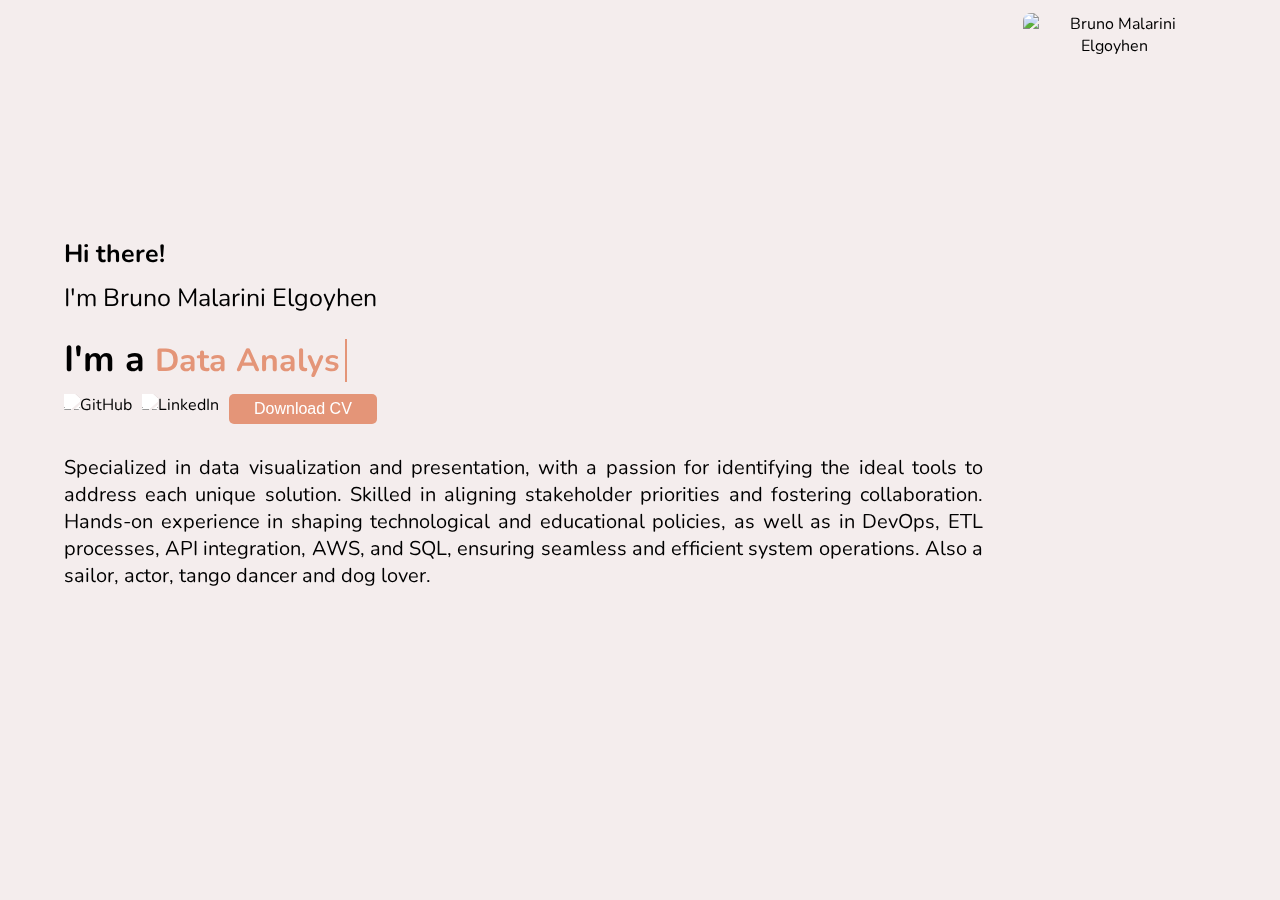
==== commit d54abd2f: "Update index.html" ====
--- a/index.html
+++ b/index.html
@@ -12,7 +12,6 @@
     <link rel="stylesheet" href="styles.css">
     <link rel="stylesheet" href="legder_scrollbar_styles.css">
 </head>
-
 <body>
     <div id='sidebar-loading'>
     </div>
@@ -146,15 +145,15 @@
             <div class="index-boxes">
                 <a href="Data Visualization.html">
                 <div class="inner-boxes" id="data-visual">
-                    <img src="https://github.com/Don-Brownie/Don-Brownie.github.io/blob/main/Imagenes/foto_perfil_borde.png?raw=true" alt="data-visual" class="logo">
+                    <img src="https://github.com/Don-Brownie/Don-Brownie.github.io/blob/main/Imagenes/data-visualization.png?raw=true" alt="data-visual" class="logo">
                     <div class="inner-boxes-title">
                         <h3> Data Visualization</h3>
                         </div>
                         <div class="inner-boxes-text">
-                        <p> Text holder </p>
+                        <p> Envision two integrated dashboards that I designed to showcase the results of training and testing the four ML models. </p>
                         </div>
                     <div class="icon-holder-list" id="data-visual">
-                        <img src="https://github.com/Don-Brownie/Don-Brownie.github.io/blob/main/Imagenes/linkedin_logo.png?raw=true" alt="LinkedIn" class="framework-icon">
+                        <img src="https://raw.githubusercontent.com/Don-Brownie/Don-Brownie.github.io/1d416da792bcdf65f5799bc22d08c3d3e2815fe0/Imagenes/ic_looker_studio.svg" alt="Looker" class="framework-icon">
                     </div>
                         </div>
                     </a>
--- a/styles.css
+++ b/styles.css
@@ -40,7 +40,7 @@
 }
 
 .wrapper {
-    height: 100vh;
+    height: 100dvh;
     overflow-y: auto;
     overflow-x: hidden;
     perspective: 10px;
@@ -445,7 +445,7 @@
 
 .jupyter-iframe{
     width:99%;
-    height:90vh;
+    height:90dvh;
     border-color: var(--blue-color);
     border-width:5px;
 }
@@ -483,7 +483,7 @@
     background-color: coral; /* Dark background color */
     color: white; /* Text color */
     text-align: center; /* Center align text */
-    height:min(10vh,50px);
+    height:min(10dvh,50px);
     display: none;
     z-index:10;
     align-items: center;
@@ -493,6 +493,14 @@
 .dark-mode header{
     background-color: var(--background-color-dm);
     filter: contrast(80%) brightness(110%)
+}
+iframe#unstructured-visualization{
+    width: 80vw;
+    height: 90vh;
+    padding-left:10vw;
+    padding-right:10vw;
+    padding-top:1vw;
+    padding-bottom:1vw;
 }
 
 @media screen and (max-width: 999px), 
@@ -524,4 +532,12 @@
 .service-examples-inner-title {
     width: 100%;
 }
+gradio-app .column.gap.svelte-vt1mxs{
+    width:93vw !important;
+    }
+iframe#unstructured-visualization{
+    width: 98vw;
+    height: 85vh;
+    padding:1vw;
+    }
        }
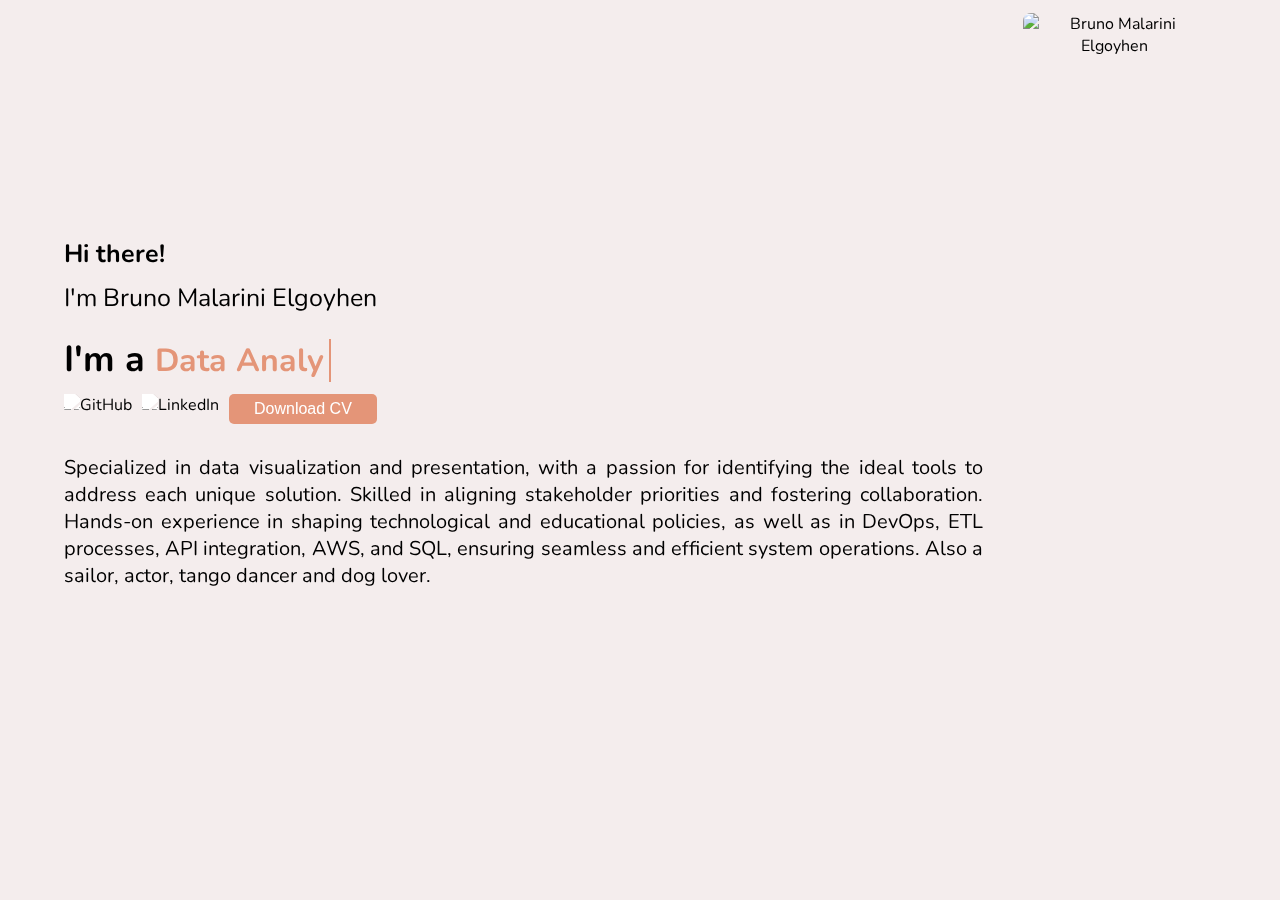
==== commit 687882d7: "Update index.html" ====
--- a/index.html
+++ b/index.html
@@ -12,6 +12,15 @@
     <link rel="stylesheet" href="styles.css">
     <link rel="stylesheet" href="legder_scrollbar_styles.css">
 </head>
+    <!-- Google tag (gtag.js) -->
+<script async src="https://www.googletagmanager.com/gtag/js?id=G-E4Q0RBCW5N"></script>
+<script>
+  window.dataLayer = window.dataLayer || [];
+  function gtag(){dataLayer.push(arguments);}
+  gtag('js', new Date());
+
+  gtag('config', 'G-E4Q0RBCW5N');
+</script>
 <body>
     <div id='sidebar-loading'>
     </div>
--- a/styles.css
+++ b/styles.css
@@ -7,6 +7,8 @@
     --text-color-alt:white;
     --text-color-dm:var(--text-color-alt);
     --text-color-alt-dm:var(--text-color);
+    --ledger-background-color:rgb(236, 192, 175);
+    --ledger-background-color-dm:rgb(71, 93, 93);
   }
 /* General styling for body */
 * {
@@ -444,19 +446,19 @@
 }
 
 .jupyter-iframe{
-    width:99%;
+    width:100%;
     height:90dvh;
-    border-color: var(--blue-color);
-    border-width:5px;
 }
 .dark-mode .jupyter-iframe {
         border-color: var(--blue-color-dm);
     }
 
- .inner-body{
+.inner-body{
     width:95%;
-    padding:1%;
+    display: grid;
+    padding: 2.5%;
     align-items: flex-start;
+    gap: 2vh;
 }
 .dark-mode .inner-body#inner-body-ml{
     color:var(--text-color-alt);
@@ -473,6 +475,10 @@
 
 .dark-mode gradio-app .gradio-container-5-21-0 .prose *  {
     color: var(--background-color) !important;
+}
+
+gradio-app .embed-container.svelte-cn1lzi>main.svelte-cn1lzi {
+    padding: 0 !important;
 }
 
 header {
@@ -495,12 +501,26 @@
     filter: contrast(80%) brightness(110%)
 }
 iframe#unstructured-visualization{
-    width: 80vw;
+    width: 80%;
     height: 90vh;
     padding-left:10vw;
     padding-right:10vw;
     padding-top:1vw;
     padding-bottom:1vw;
+}
+
+.container-module{
+    border-style: solid;
+    padding: 1vw;
+    border-width: 4px;
+    border-radius: 8px;
+    border-color:var(--ledger-background-color);
+    background-color:rgb(249, 235, 230);
+}
+
+.dark-mode .container-module{
+    border-color:var(--ledger-background-color-dm);
+    background-color: rgb(33, 36, 38);
 }
 
 @media screen and (max-width: 999px), 
@@ -536,8 +556,14 @@
     width:93vw !important;
     }
 iframe#unstructured-visualization{
-    width: 98vw;
+    width: 100%;
     height: 85vh;
-    padding:1vw;
+    padding: 0;
+    }
+.inner-body{
+        width:100vw;
+        display: grid;
+        padding: 0;
+        align-items: flex-start;
     }
        }
